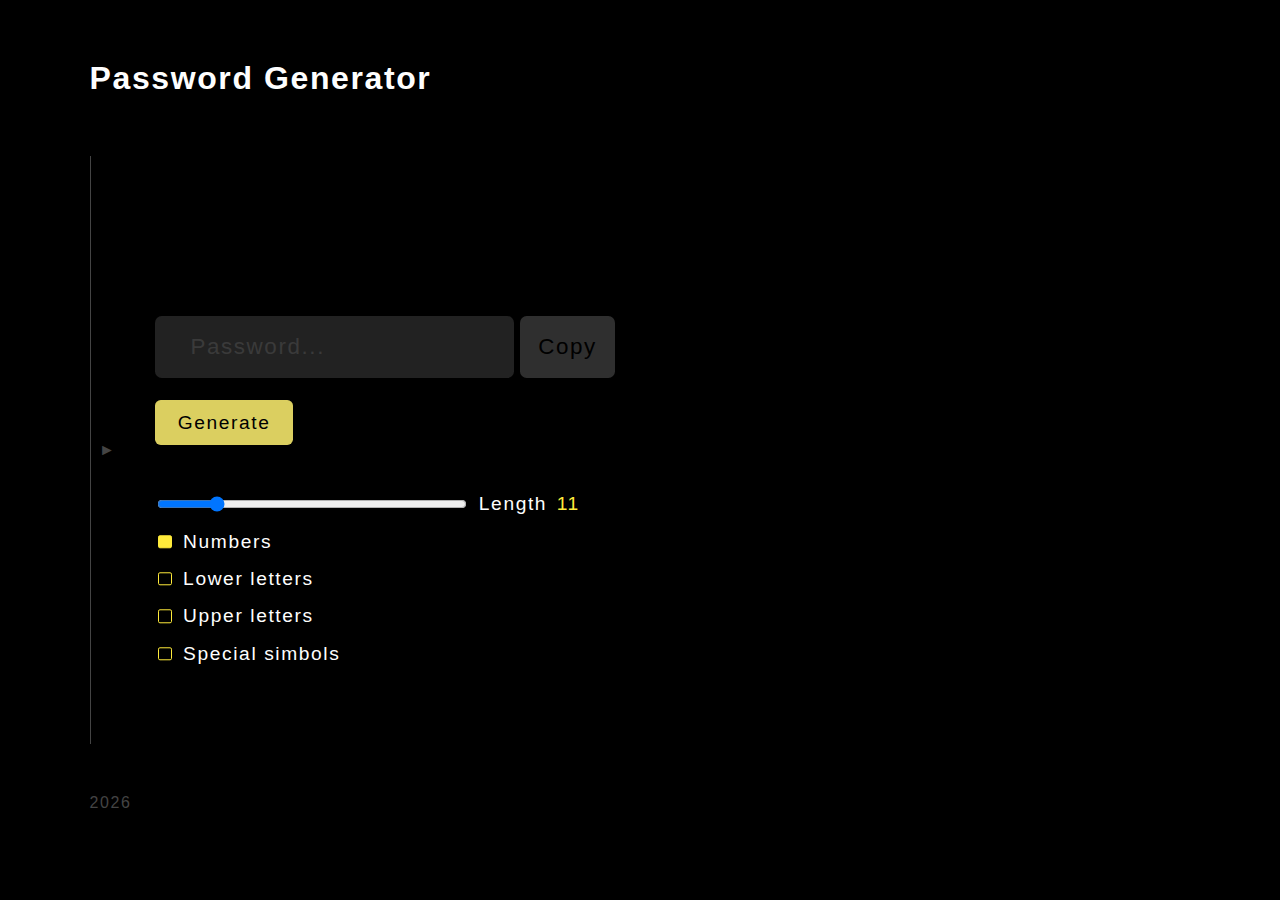
==== index.html @ cb4ea7ca "add project" ====
<!DOCTYPE html>
<html lang="en">
<head>
    <meta charset="UTF-8">
    <meta name="viewport" content="width=device-width, initial-scale=1.0">
    <title>PassGen</title>
    <link rel="stylesheet" href="index.css">
</head>
<body>
    <header class="header">
        <h1 class="header__title">Password Generator</h1>
    </header>

    <main class="main">
        <section class="generator">
             <div class="history-pass">
                <ol class="history-pass__list hide"></ol>
                <button class="history-pass__toggle">►</button>
             </div>

            <div class="generator__container-output">
                <input type="text" id="password-field" value="" class="generator__out-password void" placeholder="Password..." disabled>
                <button class="generator__copy-pass-btn" data-clipboard-target="#password-field">Copy</button>
                <button class="generator__btn-pass">Generate</button>
            </div>
            <div class="generator__container-options">
                <ul class="generator__options-list">
                    <li>
                        <input type="range" min="1" max="57" value="11" id="length-password" data-clipboard-text="click text">
                        <label for="length-password">Length</label>
                        <span id="password-length-counter"></span>
                    </li>
                    <li>
                        <input type="checkbox" value="numbers" id="checkbox-numbers" checked>
                        <label for="checkbox-numbers" class="fake-checkbox">Numbers</label>
                    </li>
                    <li>
                        <input type="checkbox" value="lowerLetters" id="checkbox-lowerLetters">
                        <label for="checkbox-lowerLetters" class="fake-checkbox">Lower letters</label>
                    </li>
                    <li>
                        <input type="checkbox" value="upperLetters" id="checkbox-upperLetters">
                        <label for="checkbox-upperLetters" class="fake-checkbox">Upper letters</label>
                    </li>
                    <li>
                        <input type="checkbox" value="simbols" id="checkbox-simbols">
                        <label for="checkbox-simbols" class="fake-checkbox">Special simbols</label>
                    </li>
                </ul>
            </div>
        </section>
    </main>

    <footer class="footer">
        <p class="footer__date"></p>
    </footer>

    <script src="clipboard.min.js"></script>
    <script src="index.js"></script>
</body>
</html>
---- index.css ----
html {
    box-sizing: border-box;
    font-family: sans-serif;
    letter-spacing: .1em;

    --black:  #000;
    --light:  #fefefe;
    --gray:  #444;
    --pale-yellow: #dbcf60;
    --yellow: #ffeb3b;
    --background: var(--black);
    --text:  var(--light);

    background-color: var(--background);
    color: var(--text);
}

*,
*::before,
*::after {
    box-sizing: inherit;
    outline: none;
}

button,
input,
label {
    cursor: pointer;
    font-size: inherit;
    font-family: inherit;
    letter-spacing: inherit;
}

button[disabled],
input[disabled] {
    cursor:  default;
}

ul {
    margin: 0;
    padding: 0;
    list-style: none;
}

body {
    height: 100vh;
    margin: 0;
    padding: 3% 7%;
    display: grid;
    grid-template-rows: repeat(7, 1fr);
}

.header {
    grid-row-start: 0;
    grid-row-end: 2;
}

.main {
    grid-row-start: 2;
    grid-row-end: 7;
}

.generator {
    position: relative;
    height: 100%;
    padding-top: 10em;
    padding-left: 4em;
    display: flex;
    flex-direction: column;
    border-left: .1em solid var(--gray);
}

.generator__container-output {
    margin-bottom: 3em;
}

.generator__out-password {
    margin-bottom: 1em;
    padding: .8em 1.6em;
    border-radius: .3em;
    font-size: 1.4em;
    border: none;
    opacity: 1;
    background-color: var(--gray);
    color: inherit;
    transition: .3s;
}

.generator__out-password.void {
    opacity: .5;
    background-color: var(--gray);
}

.generator__copy-pass-btn {
    position: relative;
    padding: .8em;
    border-radius: .3em;
    font-size: 1.4em;
    border: none;
    background-color: var(--gray);
    opacity: .7;
    transition: .3s;
}

.generator__copy-pass-btn:hover {
    opacity: 1;
}

.generator__btn-pass {
    display: block;
    padding: .6em 1.2em;
    border-radius: .3em;
    font-size: 1.2em;
    border: none;
    background-color: var(--pale-yellow);
    transition: .3s;
}

.generator__btn-pass:hover {
    background-color: var(--yellow);
}

.generator__btn-pass:active {
    transition: .05s;
    opacity: .7;
}

.generator__options-list {
    font-size: 1.2em;
}

.generator__options-list li {
   display: flex;
   align-items: center;
}

.generator__options-list li + li {
    margin-top: .8em;
}

.generator__options-list input {
   margin-right: .6em;
}

.generator__options-list input[type=checkbox] {
   visibility: hidden;
}

.generator__options-list label {
    position: relative;
}

.fake-checkbox::before {
    content: "";
    position: absolute;
    left: -1.3em;
    top: 50%;
    transform: translateY(-50%);
    width: .7em;
    height: .7em;
    border-radius: .1em;
    border: .1em solid var(--yellow);
    transition: .2s;
}

.generator__options-list input[type=checkbox]:checked + .fake-checkbox::before {
   background: var(--yellow);
}

.generator__options-list.error .fake-checkbox::before {
   border-color: red;
}

#length-password {
    width: 30%;
}

#password-length-counter {
    margin-left: .5em;
    color:  var(--yellow);
}

.history-pass {
    position: absolute;
    z-index: 1;
    left: 0;
    top: 0;
    height: 100%;
    background-color: var(--background);
}

.history-pass__list {
    height: 100%;
    margin: 0;
    padding: 1em 0;
    overflow: auto;
    border-radius: 0 .4em .4em 0;
    border: .1em solid var(--gray);
    border-left: none;
    visibility: visible;
    opacity: 1;
    transition: .5s;
    list-style: none;
    counter-reset: my-counter;
}

.history-pass__list li {
  counter-increment: my-counter;
}
.history-pass__list li::before {
  content: counter(my-counter) ") ";
  color: var(--yellow);
}

.history-pass__list.hide {
    width: 0;
    opacity: 0;
    visibility: hidden;
}

.history-pass__list li + li {
    margin-top: .8em;
}

.history-pass__item {
    margin-left: 2em;
    margin-right: 2em;
}

.history-pass__toggle {
    position: absolute;
    right: -2em;
    top: 50%;
    transform: translateY(-50%);
    width: 2em;
    height: 2em;
    border: none;
    color: var(--gray);
    background-color: transparent;
    transition: .3s;
}

.history-pass__toggle.reverse {
    transform: translateY(-50%) rotate(180deg);
}

.history-pass__toggle:hover {
    color: inherit;
}

.history-pass__toggle:active {
    width: 2em;
    height: 2em;
}

.footer {
    grid-row-start: 7;
    grid-row-end: 8;
    display: flex;
    align-items: center;
    color:  var(--gray);
}
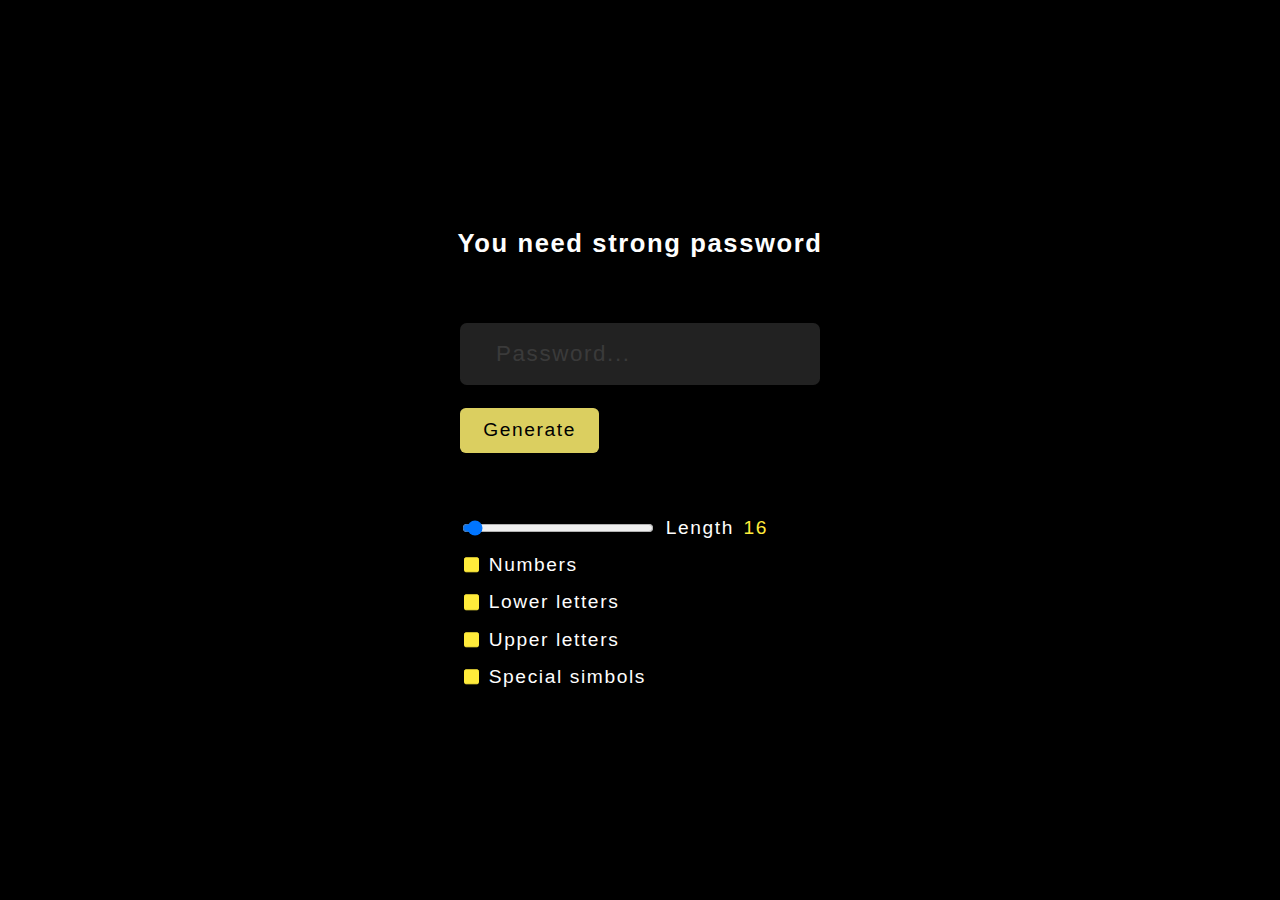
==== commit 7f3f2533: "Cleanup. UI fix" ====
--- a/index.html
+++ b/index.html
@@ -1,61 +1,65 @@
 <!DOCTYPE html>
 <html lang="en">
-<head>
-    <meta charset="UTF-8">
-    <meta name="viewport" content="width=device-width, initial-scale=1.0">
+  <head>
+    <meta charset="UTF-8" />
     <title>PassGen</title>
-    <link rel="stylesheet" href="index.css">
-</head>
-<body>
-    <header class="header">
-        <h1 class="header__title">Password Generator</h1>
+    <link rel="stylesheet" href="index.css" />
+    <meta name="viewport" content="width=device-width, initial-scale=1.0" />
+  </head>
+
+  <body>
+    <header>
+      <h1>You need strong password</h1>
     </header>
 
     <main class="main">
-        <section class="generator">
-             <div class="history-pass">
-                <ol class="history-pass__list hide"></ol>
-                <button class="history-pass__toggle">►</button>
-             </div>
-
-            <div class="generator__container-output">
-                <input type="text" id="password-field" value="" class="generator__out-password void" placeholder="Password..." disabled>
-                <button class="generator__copy-pass-btn" data-clipboard-target="#password-field">Copy</button>
-                <button class="generator__btn-pass">Generate</button>
-            </div>
-            <div class="generator__container-options">
-                <ul class="generator__options-list">
-                    <li>
-                        <input type="range" min="1" max="57" value="11" id="length-password" data-clipboard-text="click text">
-                        <label for="length-password">Length</label>
-                        <span id="password-length-counter"></span>
-                    </li>
-                    <li>
-                        <input type="checkbox" value="numbers" id="checkbox-numbers" checked>
-                        <label for="checkbox-numbers" class="fake-checkbox">Numbers</label>
-                    </li>
-                    <li>
-                        <input type="checkbox" value="lowerLetters" id="checkbox-lowerLetters">
-                        <label for="checkbox-lowerLetters" class="fake-checkbox">Lower letters</label>
-                    </li>
-                    <li>
-                        <input type="checkbox" value="upperLetters" id="checkbox-upperLetters">
-                        <label for="checkbox-upperLetters" class="fake-checkbox">Upper letters</label>
-                    </li>
-                    <li>
-                        <input type="checkbox" value="simbols" id="checkbox-simbols">
-                        <label for="checkbox-simbols" class="fake-checkbox">Special simbols</label>
-                    </li>
-                </ul>
-            </div>
-        </section>
+      <section class="generator">
+        <div class="generator__container-output">
+          <input
+            type="text"
+            id="password-field"
+            value=""
+            class="generator__out-password void"
+            placeholder="Password..."
+            disabled
+          />
+          <button class="generator__btn-pass">Generate</button>
+        </div>
+        <div class="generator__container-options">
+          <ul class="generator__options-list">
+            <li>
+              <input
+                type="range"
+                min="1"
+                max="512"
+                value="16"
+                id="length-password"
+                data-clipboard-text="click text"
+              />
+              <label for="length-password">Length</label>
+              <span id="password-length-counter"></span>
+            </li>
+            <li>
+              <input type="checkbox" value="numbers" id="checkbox-numbers" checked />
+              <label for="checkbox-numbers" class="fake-checkbox">Numbers</label>
+            </li>
+            <li>
+              <input type="checkbox" value="lowerLetters" id="checkbox-lowerLetters" checked />
+              <label for="checkbox-lowerLetters" class="fake-checkbox">Lower letters</label>
+            </li>
+            <li>
+              <input type="checkbox" value="upperLetters" id="checkbox-upperLetters" checked />
+              <label for="checkbox-upperLetters" class="fake-checkbox">Upper letters</label>
+            </li>
+            <li>
+              <input type="checkbox" value="simbols" id="checkbox-simbols" checked />
+              <label for="checkbox-simbols" class="fake-checkbox">Special simbols</label>
+            </li>
+          </ul>
+        </div>
+      </section>
     </main>
 
-    <footer class="footer">
-        <p class="footer__date"></p>
-    </footer>
-
-    <script src="clipboard.min.js"></script>
     <script src="index.js"></script>
-</body>
-</html>+  </body>
+</html>
--- a/index.css
+++ b/index.css
@@ -1,262 +1,179 @@
+/* latin */
+@font-face {
+  font-family: 'Roboto Mono';
+  font-style: normal;
+  font-weight: 400;
+  font-display: swap;
+  src: url(https://fonts.gstatic.com/s/robotomono/v13/L0xuDF4xlVMF-BfR8bXMIhJHg45mwgGEFl0_3vq_ROW4.woff2)
+    format('woff2');
+  unicode-range: U+0000-00FF, U+0131, U+0152-0153, U+02BB-02BC, U+02C6, U+02DA, U+02DC, U+2000-206F,
+    U+2074, U+20AC, U+2122, U+2191, U+2193, U+2212, U+2215, U+FEFF, U+FFFD;
+}
+
 html {
-    box-sizing: border-box;
-    font-family: sans-serif;
-    letter-spacing: .1em;
+  box-sizing: 'Roboto Mono', border-box;
+  font-family: sans-serif;
+  letter-spacing: 0.1em;
 
-    --black:  #000;
-    --light:  #fefefe;
-    --gray:  #444;
-    --pale-yellow: #dbcf60;
-    --yellow: #ffeb3b;
-    --background: var(--black);
-    --text:  var(--light);
+  --black: #000;
+  --light: #fefefe;
+  --gray: #444;
+  --pale-yellow: #dbcf60;
+  --yellow: #ffeb3b;
+  --background: var(--black);
+  --text: var(--light);
 
-    background-color: var(--background);
-    color: var(--text);
+  background-color: var(--background);
+  color: var(--text);
 }
 
 *,
 *::before,
 *::after {
-    box-sizing: inherit;
-    outline: none;
+  box-sizing: inherit;
+  outline: none;
 }
 
 button,
 input,
 label {
-    cursor: pointer;
-    font-size: inherit;
-    font-family: inherit;
-    letter-spacing: inherit;
+  cursor: pointer;
+  font-size: inherit;
+  font-family: inherit;
+  letter-spacing: inherit;
 }
 
 button[disabled],
 input[disabled] {
-    cursor:  default;
+  cursor: default;
 }
 
 ul {
-    margin: 0;
-    padding: 0;
-    list-style: none;
+  margin: 0;
+  padding: 0;
+  list-style: none;
 }
 
 body {
-    height: 100vh;
-    margin: 0;
-    padding: 3% 7%;
-    display: grid;
-    grid-template-rows: repeat(7, 1fr);
+  min-height: 100vh;
+  height: 100vh;
+  margin: 0;
+  display: flex;
+  flex-direction: column;
+  align-items: center;
+  justify-content: center;
 }
 
-.header {
-    grid-row-start: 0;
-    grid-row-end: 2;
+header {
+  margin-bottom: 3em;
 }
 
-.main {
-    grid-row-start: 2;
-    grid-row-end: 7;
+header h1 {
+  font-size: 1.6em;
 }
 
 .generator {
-    position: relative;
-    height: 100%;
-    padding-top: 10em;
-    padding-left: 4em;
-    display: flex;
-    flex-direction: column;
-    border-left: .1em solid var(--gray);
+  display: flex;
+  flex-direction: column;
 }
 
 .generator__container-output {
-    margin-bottom: 3em;
+  margin-bottom: 4em;
 }
 
 .generator__out-password {
-    margin-bottom: 1em;
-    padding: .8em 1.6em;
-    border-radius: .3em;
-    font-size: 1.4em;
-    border: none;
-    opacity: 1;
-    background-color: var(--gray);
-    color: inherit;
-    transition: .3s;
+  margin-bottom: 1em;
+  padding: 0.8em 1.6em;
+  border-radius: 0.3em;
+  font-size: 1.4em;
+  border: none;
+  opacity: 1;
+  background-color: var(--gray);
+  color: inherit;
+  transition: 0.3s;
 }
 
 .generator__out-password.void {
-    opacity: .5;
-    background-color: var(--gray);
-}
-
-.generator__copy-pass-btn {
-    position: relative;
-    padding: .8em;
-    border-radius: .3em;
-    font-size: 1.4em;
-    border: none;
-    background-color: var(--gray);
-    opacity: .7;
-    transition: .3s;
-}
-
-.generator__copy-pass-btn:hover {
-    opacity: 1;
+  opacity: 0.5;
+  background-color: var(--gray);
 }
 
 .generator__btn-pass {
-    display: block;
-    padding: .6em 1.2em;
-    border-radius: .3em;
-    font-size: 1.2em;
-    border: none;
-    background-color: var(--pale-yellow);
-    transition: .3s;
+  display: block;
+  padding: 0.6em 1.2em;
+  border-radius: 0.3em;
+  font-size: 1.2em;
+  border: none;
+  background-color: var(--pale-yellow);
+  color: var(--background);
+  transition: 0.3s;
 }
 
 .generator__btn-pass:hover {
-    background-color: var(--yellow);
+  background-color: var(--yellow);
 }
 
 .generator__btn-pass:active {
-    transition: .05s;
-    opacity: .7;
+  transition: 0.05s;
+  opacity: 0.7;
 }
 
 .generator__options-list {
-    font-size: 1.2em;
+  font-size: 1.2em;
 }
 
 .generator__options-list li {
-   display: flex;
-   align-items: center;
+  display: flex;
 }
 
 .generator__options-list li + li {
-    margin-top: .8em;
+  margin-top: 0.8em;
 }
 
 .generator__options-list input {
-   margin-right: .6em;
+  margin-right: 0.6em;
 }
 
-.generator__options-list input[type=checkbox] {
-   visibility: hidden;
+.generator__options-list input[type='checkbox'] {
+  visibility: hidden;
 }
 
 .generator__options-list label {
-    position: relative;
+  position: relative;
 }
 
 .fake-checkbox::before {
-    content: "";
-    position: absolute;
-    left: -1.3em;
-    top: 50%;
-    transform: translateY(-50%);
-    width: .7em;
-    height: .7em;
-    border-radius: .1em;
-    border: .1em solid var(--yellow);
-    transition: .2s;
+  content: '';
+  position: absolute;
+  left: -1.3em;
+  top: 50%;
+  transform: translateY(-50%);
+  width: 0.7em;
+  height: 0.7em;
+  border-radius: 0.1em;
+  border: 0.1em solid var(--yellow);
+  transition: 0.2s;
 }
 
-.generator__options-list input[type=checkbox]:checked + .fake-checkbox::before {
-   background: var(--yellow);
+.generator__options-list input[type='checkbox']:checked + .fake-checkbox::before {
+  background: var(--yellow);
 }
 
 .generator__options-list.error .fake-checkbox::before {
-   border-color: red;
+  border-color: red;
 }
 
 #length-password {
-    width: 30%;
+  width: 10em;
 }
 
 #password-length-counter {
-    margin-left: .5em;
-    color:  var(--yellow);
-}
-
-.history-pass {
-    position: absolute;
-    z-index: 1;
-    left: 0;
-    top: 0;
-    height: 100%;
-    background-color: var(--background);
-}
-
-.history-pass__list {
-    height: 100%;
-    margin: 0;
-    padding: 1em 0;
-    overflow: auto;
-    border-radius: 0 .4em .4em 0;
-    border: .1em solid var(--gray);
-    border-left: none;
-    visibility: visible;
-    opacity: 1;
-    transition: .5s;
-    list-style: none;
-    counter-reset: my-counter;
-}
-
-.history-pass__list li {
-  counter-increment: my-counter;
-}
-.history-pass__list li::before {
-  content: counter(my-counter) ") ";
+  margin-left: 0.5em;
   color: var(--yellow);
 }
 
-.history-pass__list.hide {
-    width: 0;
-    opacity: 0;
-    visibility: hidden;
+.footer {
+  display: flex;
+  align-items: center;
+  color: var(--gray);
 }
-
-.history-pass__list li + li {
-    margin-top: .8em;
-}
-
-.history-pass__item {
-    margin-left: 2em;
-    margin-right: 2em;
-}
-
-.history-pass__toggle {
-    position: absolute;
-    right: -2em;
-    top: 50%;
-    transform: translateY(-50%);
-    width: 2em;
-    height: 2em;
-    border: none;
-    color: var(--gray);
-    background-color: transparent;
-    transition: .3s;
-}
-
-.history-pass__toggle.reverse {
-    transform: translateY(-50%) rotate(180deg);
-}
-
-.history-pass__toggle:hover {
-    color: inherit;
-}
-
-.history-pass__toggle:active {
-    width: 2em;
-    height: 2em;
-}
-
-.footer {
-    grid-row-start: 7;
-    grid-row-end: 8;
-    display: flex;
-    align-items: center;
-    color:  var(--gray);
-}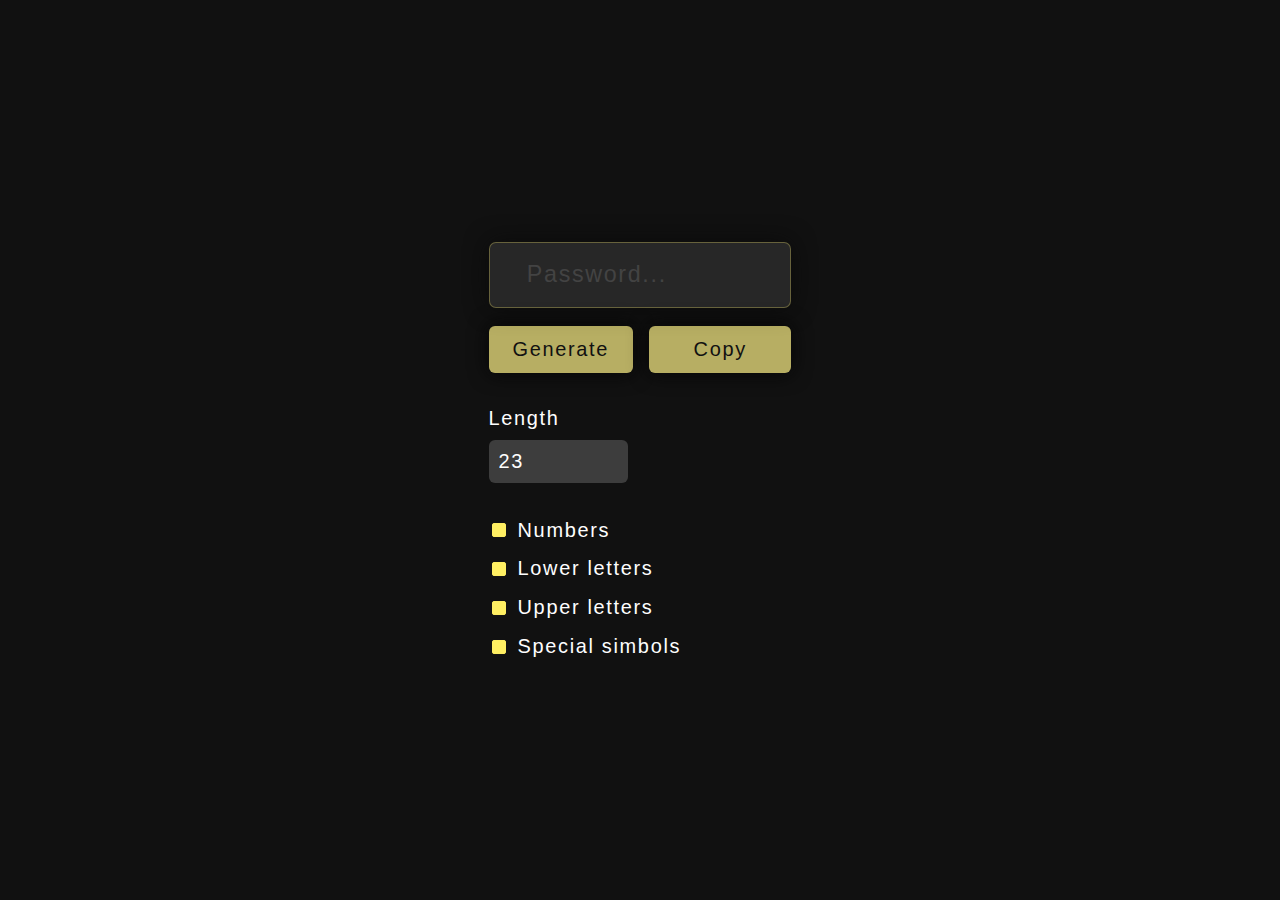
==== commit a8578dcb: "Renamed the main html file. Deleted useless code" ====
--- a/index.html
+++ b/index.html
@@ -8,10 +8,6 @@
   </head>
 
   <body>
-    <header>
-      <h1>You need strong password</h1>
-    </header>
-
     <main class="main">
       <section class="generator">
         <div class="generator__container-output">
@@ -23,43 +19,70 @@
             placeholder="Password..."
             disabled
           />
-          <button class="generator__btn-pass">Generate</button>
+          <div class="generator__buttons-wrapper">
+            <button class="generator__btn-pass">Generate</button>
+            <button class="generator__btn-copy">Copy</button>
+          </div>
         </div>
         <div class="generator__container-options">
           <ul class="generator__options-list">
-            <li>
+            <li class="generator__length-option">
+              <label for="length-password">Length</label>
               <input
-                type="range"
-                min="1"
-                max="512"
-                value="16"
+                value="23"
                 id="length-password"
                 data-clipboard-text="click text"
               />
-              <label for="length-password">Length</label>
-              <span id="password-length-counter"></span>
             </li>
             <li>
-              <input type="checkbox" value="numbers" id="checkbox-numbers" checked />
-              <label for="checkbox-numbers" class="fake-checkbox">Numbers</label>
+              <input
+                type="checkbox"
+                value="numbers"
+                id="checkbox-numbers"
+                checked
+              />
+              <label for="checkbox-numbers" class="fake-checkbox"
+                >Numbers</label
+              >
             </li>
             <li>
-              <input type="checkbox" value="lowerLetters" id="checkbox-lowerLetters" checked />
-              <label for="checkbox-lowerLetters" class="fake-checkbox">Lower letters</label>
+              <input
+                type="checkbox"
+                value="lowerLetters"
+                id="checkbox-lowerLetters"
+                checked
+              />
+              <label for="checkbox-lowerLetters" class="fake-checkbox"
+                >Lower letters</label
+              >
             </li>
             <li>
-              <input type="checkbox" value="upperLetters" id="checkbox-upperLetters" checked />
-              <label for="checkbox-upperLetters" class="fake-checkbox">Upper letters</label>
+              <input
+                type="checkbox"
+                value="upperLetters"
+                id="checkbox-upperLetters"
+                checked
+              />
+              <label for="checkbox-upperLetters" class="fake-checkbox"
+                >Upper letters</label
+              >
             </li>
             <li>
-              <input type="checkbox" value="simbols" id="checkbox-simbols" checked />
-              <label for="checkbox-simbols" class="fake-checkbox">Special simbols</label>
+              <input
+                type="checkbox"
+                value="simbols"
+                id="checkbox-simbols"
+                checked
+              />
+              <label for="checkbox-simbols" class="fake-checkbox"
+                >Special simbols</label
+              >
             </li>
           </ul>
         </div>
       </section>
     </main>
 
-    <script src="index.js"></script>
+    <script src="background.js"></script>
   </body>
 </html>
--- a/index.css
+++ b/index.css
@@ -1,26 +1,24 @@
-/* latin */
-@font-face {
-  font-family: 'Roboto Mono';
-  font-style: normal;
-  font-weight: 400;
-  font-display: swap;
-  src: url(https://fonts.gstatic.com/s/robotomono/v13/L0xuDF4xlVMF-BfR8bXMIhJHg45mwgGEFl0_3vq_ROW4.woff2)
-    format('woff2');
-  unicode-range: U+0000-00FF, U+0131, U+0152-0153, U+02BB-02BC, U+02C6, U+02DA, U+02DC, U+2000-206F,
-    U+2074, U+20AC, U+2122, U+2191, U+2193, U+2212, U+2215, U+FEFF, U+FFFD;
-}
-
 html {
-  box-sizing: 'Roboto Mono', border-box;
+  min-width: 46px;
+  min-height: 100px;
+  height: 100vh;
+  width: 100vw;
+  display: flex;
+  align-items: center;
+  justify-content: center;
+  box-sizing: border-box;
+  font-size: 1.3vw;
   font-family: sans-serif;
   letter-spacing: 0.1em;
+  border: none;
 
-  --black: #000;
+  --black: #050505;
+  --dark: #111;
   --light: #fefefe;
-  --gray: #444;
-  --pale-yellow: #dbcf60;
-  --yellow: #ffeb3b;
-  --background: var(--black);
+  --gray: #3d3d3d;
+  --pale-yellow: #cec46ee0;
+  --yellow: #ffef62;
+  --background: var(--dark);
   --text: var(--light);
 
   background-color: var(--background);
@@ -55,21 +53,13 @@
 }
 
 body {
-  min-height: 100vh;
-  height: 100vh;
+  width: 100%;
+  height: 100%;
   margin: 0;
   display: flex;
   flex-direction: column;
   align-items: center;
   justify-content: center;
-}
-
-header {
-  margin-bottom: 3em;
-}
-
-header h1 {
-  font-size: 1.6em;
 }
 
 .generator {
@@ -78,16 +68,18 @@
 }
 
 .generator__container-output {
-  margin-bottom: 4em;
+  margin-bottom: 2em;
 }
 
 .generator__out-password {
-  margin-bottom: 1em;
+  max-width: 13em;
+  margin-bottom: 0.8em;
   padding: 0.8em 1.6em;
   border-radius: 0.3em;
   font-size: 1.4em;
-  border: none;
+  border: 1px solid var(--pale-yellow);
   opacity: 1;
+  box-shadow: 0 0 1em var(--black);
   background-color: var(--gray);
   color: inherit;
   transition: 0.3s;
@@ -98,22 +90,36 @@
   background-color: var(--gray);
 }
 
-.generator__btn-pass {
+.generator__buttons-wrapper {
+  display: flex;
+  /* justify-content: space-between; */
+}
+
+.generator__btn-pass,
+.generator__btn-copy {
   display: block;
+  width: 100%;
   padding: 0.6em 1.2em;
   border-radius: 0.3em;
   font-size: 1.2em;
   border: none;
+  box-shadow: 0 0 1em var(--black);
   background-color: var(--pale-yellow);
   color: var(--background);
   transition: 0.3s;
 }
 
-.generator__btn-pass:hover {
+.generator__btn-pass {
+  margin-right: 0.8em;
+}
+
+.generator__btn-pass:hover,
+.generator__btn-copy:hover {
   background-color: var(--yellow);
 }
 
-.generator__btn-pass:active {
+.generator__btn-pass:active,
+.generator__btn-copy:active {
   transition: 0.05s;
   opacity: 0.7;
 }
@@ -142,6 +148,11 @@
   position: relative;
 }
 
+.generator__length-option {
+  display: flex;
+  flex-direction: column;
+}
+
 .fake-checkbox::before {
   content: '';
   position: absolute;
@@ -155,7 +166,9 @@
   transition: 0.2s;
 }
 
-.generator__options-list input[type='checkbox']:checked + .fake-checkbox::before {
+.generator__options-list
+  input[type='checkbox']:checked
+  + .fake-checkbox::before {
   background: var(--yellow);
 }
 
@@ -164,16 +177,11 @@
 }
 
 #length-password {
-  width: 10em;
+  width: 7em;
+  margin: 0.5em 0 1em;
+  padding: 0.5em;
+  border-radius: 0.3em;
+  border: none;
+  background-color: var(--gray);
+  color: var(--color);
 }
-
-#password-length-counter {
-  margin-left: 0.5em;
-  color: var(--yellow);
-}
-
-.footer {
-  display: flex;
-  align-items: center;
-  color: var(--gray);
-}
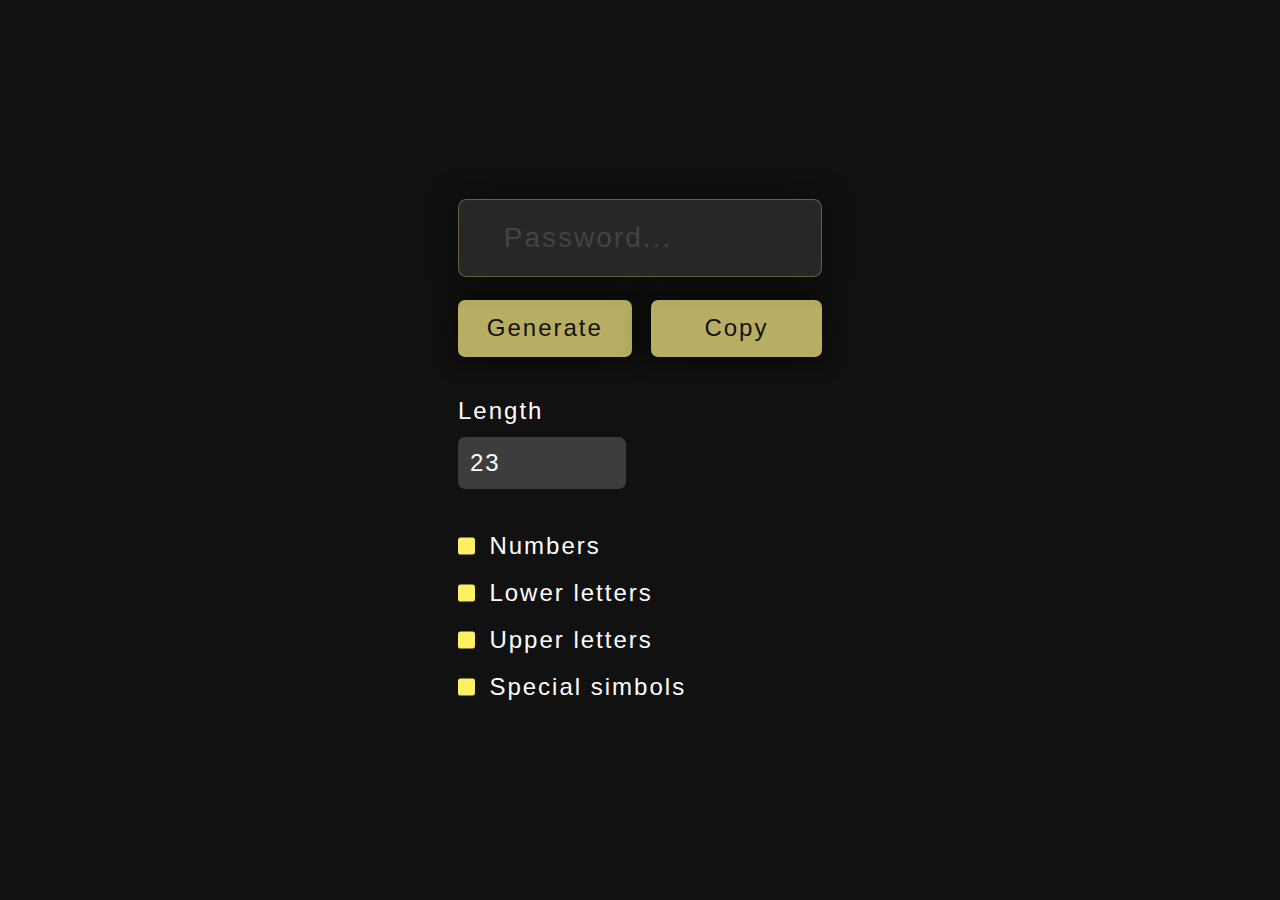
==== commit b96e696d: "Small style update. Delete extension info" ====
--- a/index.html
+++ b/index.html
@@ -83,6 +83,6 @@
       </section>
     </main>
 
-    <script src="background.js"></script>
+    <script src="index.js"></script>
   </body>
 </html>
--- a/index.css
+++ b/index.css
@@ -1,13 +1,11 @@
 html {
-  min-width: 46px;
-  min-height: 100px;
   height: 100vh;
   width: 100vw;
   display: flex;
   align-items: center;
   justify-content: center;
   box-sizing: border-box;
-  font-size: 1.3vw;
+  font-size: 1.25em;
   font-family: sans-serif;
   letter-spacing: 0.1em;
   border: none;
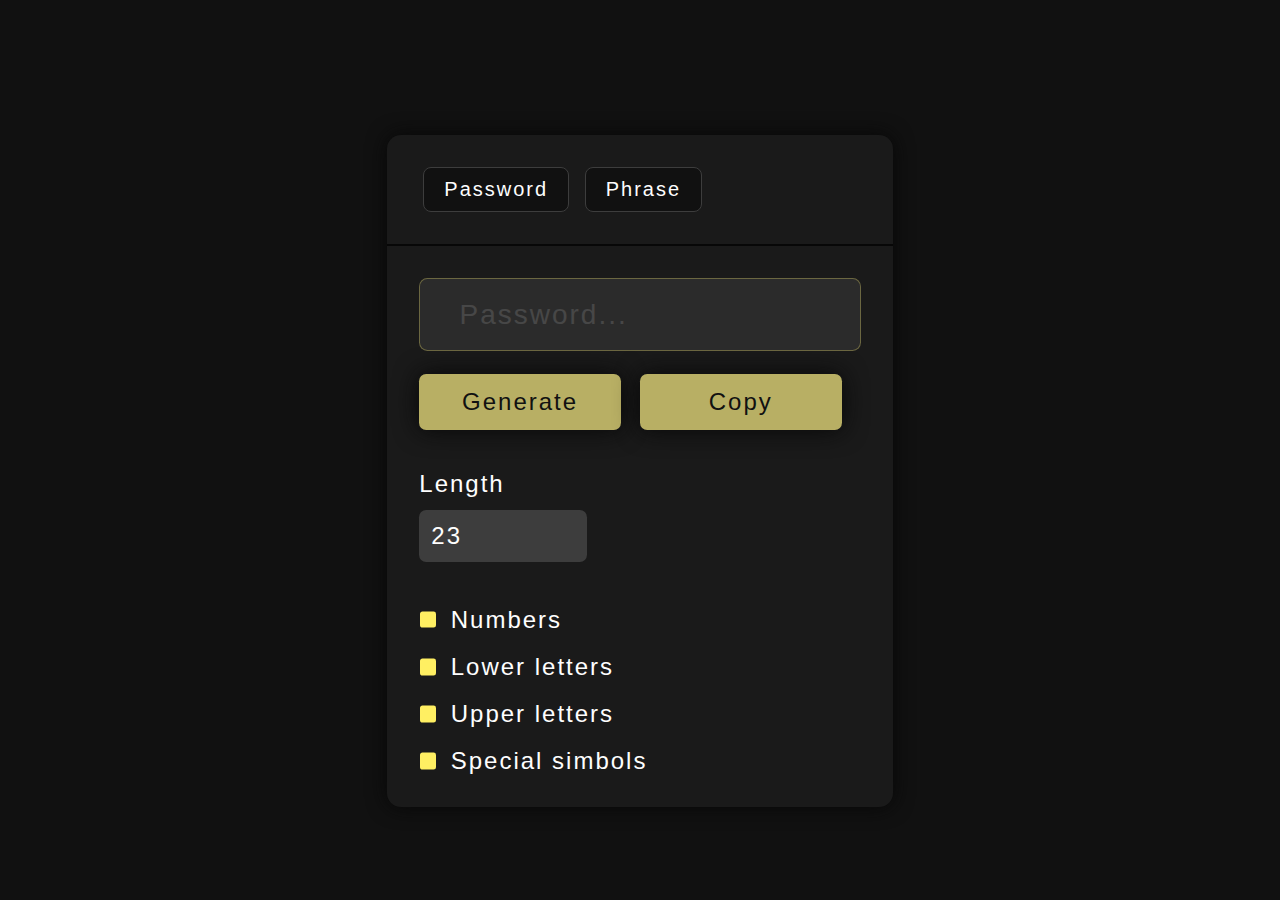
==== commit d150a2a1: "Added a second password phrase section. The functionality for creating a phrase has been completed" ====
--- a/index.html
+++ b/index.html
@@ -10,76 +10,115 @@
   <body>
     <main class="main">
       <section class="generator">
-        <div class="generator__container-output">
-          <input
-            type="text"
-            id="password-field"
-            value=""
-            class="generator__out-password void"
-            placeholder="Password..."
-            disabled
-          />
-          <div class="generator__buttons-wrapper">
-            <button class="generator__btn-pass">Generate</button>
-            <button class="generator__btn-copy">Copy</button>
+        <div class="generator__header">
+          <button class="generator__header-tab">Password</button>
+          <button class="generator__header-tab">Phrase</button>
+        </div>
+
+        <section class="generator__section">
+          <div class="generator__container-output">
+            <input
+              type="text"
+              id="password-field"
+              value=""
+              class="generator__output pass void"
+              placeholder="Password..."
+              disabled
+            />
+            <div class="generator__buttons-wrapper">
+              <button class="generator__btn pass">Generate</button>
+              <button class="generator__btn copy-pass">Copy</button>
+            </div>
           </div>
-        </div>
-        <div class="generator__container-options">
-          <ul class="generator__options-list">
-            <li class="generator__length-option">
-              <label for="length-password">Length</label>
-              <input
-                value="23"
-                id="length-password"
-                data-clipboard-text="click text"
-              />
-            </li>
-            <li>
-              <input
-                type="checkbox"
-                value="numbers"
-                id="checkbox-numbers"
-                checked
-              />
-              <label for="checkbox-numbers" class="fake-checkbox"
-                >Numbers</label
-              >
-            </li>
-            <li>
-              <input
-                type="checkbox"
-                value="lowerLetters"
-                id="checkbox-lowerLetters"
-                checked
-              />
-              <label for="checkbox-lowerLetters" class="fake-checkbox"
-                >Lower letters</label
-              >
-            </li>
-            <li>
-              <input
-                type="checkbox"
-                value="upperLetters"
-                id="checkbox-upperLetters"
-                checked
-              />
-              <label for="checkbox-upperLetters" class="fake-checkbox"
-                >Upper letters</label
-              >
-            </li>
-            <li>
-              <input
-                type="checkbox"
-                value="simbols"
-                id="checkbox-simbols"
-                checked
-              />
-              <label for="checkbox-simbols" class="fake-checkbox"
-                >Special simbols</label
-              >
-            </li>
-          </ul>
-        </div>
+          <div class="generator__container-options">
+            <ul class="generator__options-list">
+              <li class="generator__length-option">
+                <label for="length-password">Length</label>
+                <input
+                  value="23"
+                  class="length"
+                  id="length-password"
+                  data-clipboard-text="click text"
+                />
+              </li>
+              <li>
+                <input
+                  type="checkbox"
+                  value="numbers"
+                  id="checkbox-numbers"
+                  checked
+                />
+                <label for="checkbox-numbers" class="fake-checkbox"
+                  >Numbers</label
+                >
+              </li>
+              <li>
+                <input
+                  type="checkbox"
+                  value="lowerLetters"
+                  id="checkbox-lowerLetters"
+                  checked
+                />
+                <label for="checkbox-lowerLetters" class="fake-checkbox"
+                  >Lower letters</label
+                >
+              </li>
+              <li>
+                <input
+                  type="checkbox"
+                  value="upperLetters"
+                  id="checkbox-upperLetters"
+                  checked
+                />
+                <label for="checkbox-upperLetters" class="fake-checkbox"
+                  >Upper letters</label
+                >
+              </li>
+              <li>
+                <input
+                  type="checkbox"
+                  value="simbols"
+                  id="checkbox-simbols"
+                  checked
+                />
+                <label for="checkbox-simbols" class="fake-checkbox"
+                  >Special simbols</label
+                >
+              </li>
+            </ul>
+          </div>
+        </section>
+
+        <section class="generator__section hidden">
+          <div class="generator__container-output">
+            <input
+              type="text"
+              id="phrase-field"
+              value=""
+              class="generator__output phrase void"
+              placeholder="Phrase..."
+              disabled
+            />
+            <div class="generator__buttons-wrapper">
+              <button class="generator__btn phrase">Generate</button>
+              <button class="generator__btn copy-phrase">Copy</button>
+            </div>
+          </div>
+
+          <div class="generator__container-options">
+            <ul class="generator__options-list">
+              <li class="generator__length-option">
+                <label for="length-phrase">Length</label>
+                <input
+                  value="5"
+                  class="length"
+                  id="length-phrase"
+                  data-clipboard-text="click text"
+                />
+              </li>
+            </ul>
+          </div>
+        </section>
       </section>
     </main>
 
--- a/index.css
+++ b/index.css
@@ -5,13 +5,13 @@
   align-items: center;
   justify-content: center;
   box-sizing: border-box;
-  font-size: 1.25em;
+  font-size: 1.25rem;
   font-family: sans-serif;
-  letter-spacing: 0.1em;
-  border: none;
-
-  --black: #050505;
+  letter-spacing: 0.1rem;
+
+  --black: #070707;
   --dark: #111;
+  --light-dark: #1a1a1a;
   --light: #fefefe;
   --gray: #3d3d3d;
   --pale-yellow: #cec46ee0;
@@ -54,36 +54,66 @@
   width: 100%;
   height: 100%;
   margin: 0;
+  padding-top: 15vh;
   display: flex;
   flex-direction: column;
   align-items: center;
-  justify-content: center;
+  justify-content: flex-start;
 }
 
 .generator {
   display: flex;
   flex-direction: column;
+  border-radius: 0.7em;
+  box-shadow: 0 0 1em var(--black);
+  background-color: var(--light-dark);
+}
+
+.generator__header {
+  padding: 1.6rem;
+  border-bottom: 0.1rem solid var(--black);
+}
+
+.generator__header-tab {
+  margin: 0 0.2em;
+  padding: 0.5em 1em;
+  border-radius: 0.4em;
+  border: 1px solid var(--gray);
+  color: inherit;
+  background-color: var(--dark);
+  transition: 0.2s;
+}
+
+.generator__header-tab:hover {
+  background-color: var(--gray);
+}
+
+.generator__section {
+  padding: 1.6rem;
+}
+
+.generator__section.hidden {
+  display: none;
 }
 
 .generator__container-output {
   margin-bottom: 2em;
 }
 
-.generator__out-password {
-  max-width: 13em;
+.generator__output {
+  max-width: 17em;
   margin-bottom: 0.8em;
-  padding: 0.8em 1.6em;
+  padding: 0.7em 1.4em;
   border-radius: 0.3em;
   font-size: 1.4em;
   border: 1px solid var(--pale-yellow);
   opacity: 1;
-  box-shadow: 0 0 1em var(--black);
   background-color: var(--gray);
   color: inherit;
   transition: 0.3s;
 }
 
-.generator__out-password.void {
+.generator__output.void {
   opacity: 0.5;
   background-color: var(--gray);
 }
@@ -93,8 +123,8 @@
   /* justify-content: space-between; */
 }
 
-.generator__btn-pass,
-.generator__btn-copy {
+.generator__btn,
+.generator__btn {
   display: block;
   width: 100%;
   padding: 0.6em 1.2em;
@@ -107,17 +137,17 @@
   transition: 0.3s;
 }
 
-.generator__btn-pass {
+.generator__btn {
   margin-right: 0.8em;
 }
 
-.generator__btn-pass:hover,
-.generator__btn-copy:hover {
+.generator__btn:hover,
+.generator__btn:hover {
   background-color: var(--yellow);
 }
 
-.generator__btn-pass:active,
-.generator__btn-copy:active {
+.generator__btn:active,
+.generator__btn:active {
   transition: 0.05s;
   opacity: 0.7;
 }
@@ -174,7 +204,7 @@
   border-color: red;
 }
 
-#length-password {
+.length {
   width: 7em;
   margin: 0.5em 0 1em;
   padding: 0.5em;
